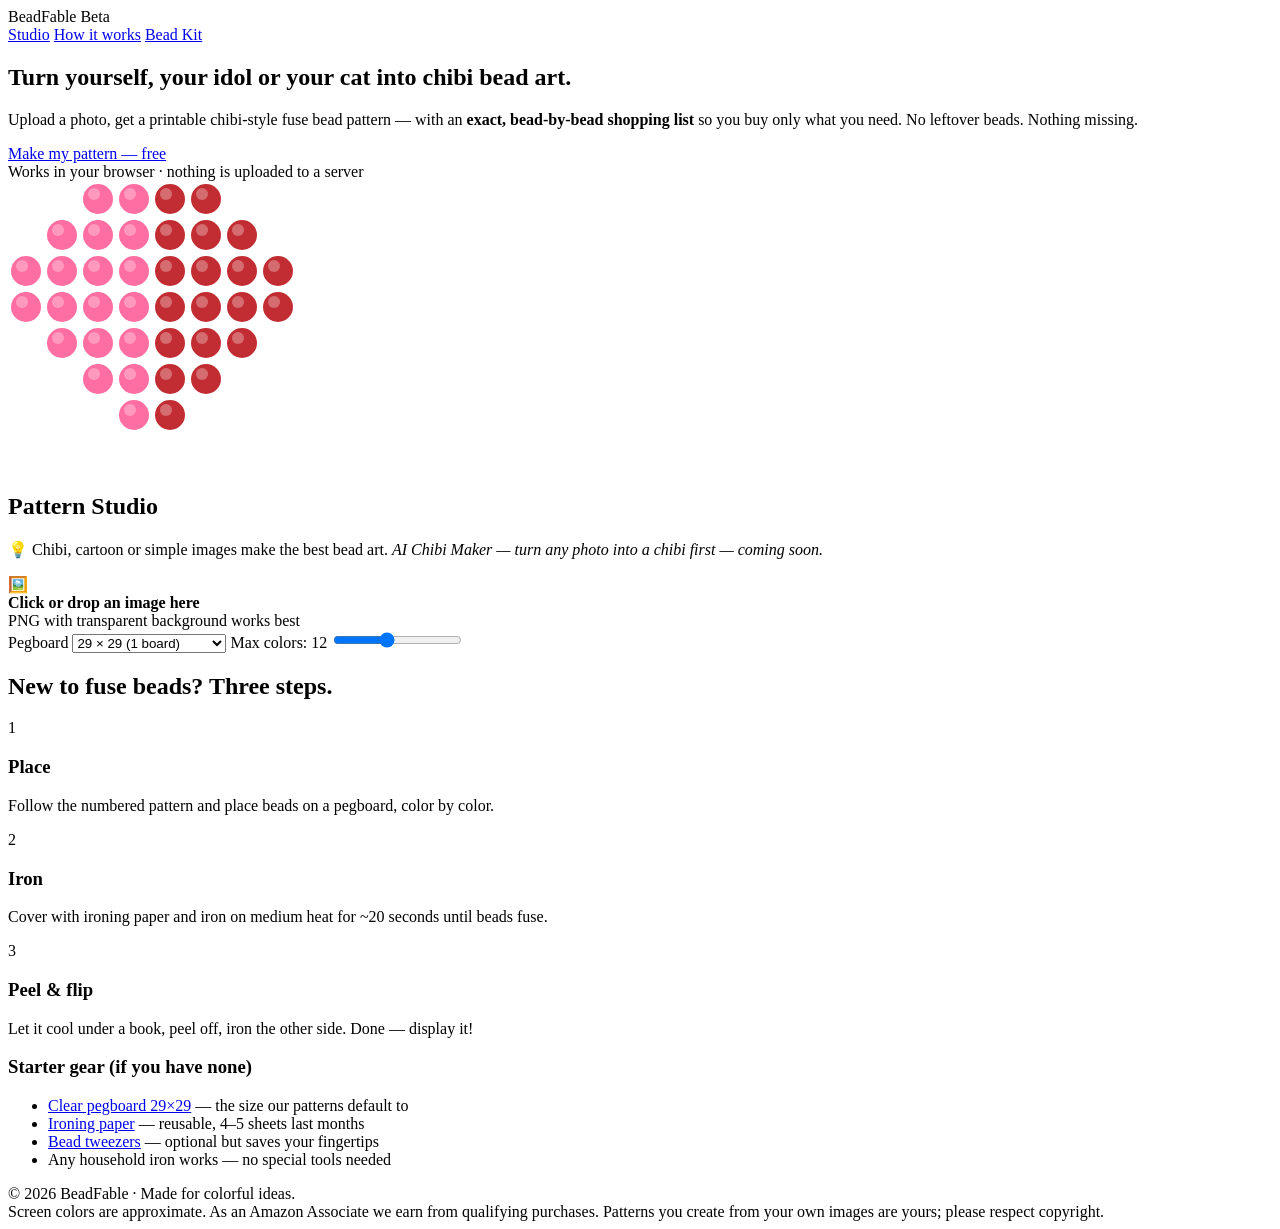
==== public/index.html @ 32c1045c "Add V1 PRD and launch BeadFable pattern studio - docs/PRD-V1.md: converged product requirements from" ====
<!doctype html>
<html lang="en">
<head>
  <meta charset="UTF-8" />
  <meta name="viewport" content="width=device-width, initial-scale=1.0" />
  <title>BeadFable — Turn Anything into Chibi Bead Art</title>
  <meta name="description"
    content="Turn yourself, your idol or your cat into an adorable chibi fuse bead pattern — with an exact, bead-by-bead shopping list. No leftover beads, nothing missing." />
  <link rel="icon" href="data:image/svg+xml,<svg xmlns=%22http://www.w3.org/2000/svg%22 viewBox=%220 0 100 100%22><circle cx=%2250%22 cy=%2250%22 r=%2242%22 fill=%22%23e35d3d%22/><circle cx=%2250%22 cy=%2250%22 r=%2216%22 fill=%22%23fff8f1%22/></svg>" />
  <link rel="stylesheet" href="/styles.css" />
</head>
<body>
  <div class="wrap">
    <header>
      <div class="brand">BeadFable <span class="badge">Beta</span></div>
      <nav>
        <a href="#studio">Studio</a>
        <a href="#how">How it works</a>
        <a href="#kit">Bead Kit</a>
      </nav>
    </header>

    <main>
      <!-- Hero: chibi is the story, per PRD D1 -->
      <section class="hero">
        <div>
          <h1>Turn yourself, your idol or your cat into chibi bead art.</h1>
          <p class="lead">
            Upload a photo, get a printable chibi-style fuse bead pattern —
            with an <strong>exact, bead-by-bead shopping list</strong> so you
            buy only what you need. No leftover beads. Nothing missing.
          </p>
          <a class="button" href="#studio">Make my pattern — free</a>
          <div class="note">Works in your browser · nothing is uploaded to a server</div>
        </div>
        <div class="art" aria-label="Chibi bead pattern preview">
          <canvas id="heroArt" width="288" height="288"></canvas>
        </div>
      </section>

      <!-- Studio -->
      <section id="studio" class="panel">
        <h2>Pattern Studio</h2>
        <p class="hint">
          💡 Chibi, cartoon or simple images make the best bead art.
          <em>AI Chibi Maker — turn any photo into a chibi first — coming soon.</em>
        </p>

        <div id="drop" class="drop">
          <input id="file" type="file" accept="image/*" hidden />
          <div class="drop-inner">
            <div class="drop-icon">🖼️</div>
            <div><strong>Click or drop an image here</strong></div>
            <div class="drop-sub">PNG with transparent background works best</div>
          </div>
        </div>

        <div class="controls">
          <label>
            Pegboard
            <select id="boardSize">
              <option value="29" selected>29 × 29 (1 board)</option>
              <option value="50">50 × 50 (2 × 2 boards)</option>
              <option value="58">58 × 58 (2 × 2 boards)</option>
            </select>
          </label>
          <label>
            Max colors: <span id="maxColorsVal">12</span>
            <input id="maxColors" type="range" min="4" max="24" value="12" />
          </label>
        </div>

        <div id="studioResult" hidden>
          <div class="result-grid">
            <div class="pattern-box">
              <canvas id="patternCanvas"></canvas>
              <div class="actions">
                <button id="downloadBtn" class="button">Download pattern (PNG)</button>
                <button id="printBtn" class="button secondary">Print</button>
              </div>
            </div>

            <div class="bom-box">
              <h3>Your bead list</h3>
              <p id="bomSummary" class="bom-summary"></p>
              <table class="bom">
                <thead>
                  <tr><th>#</th><th></th><th>Color</th><th>Beads</th><th></th></tr>
                </thead>
                <tbody id="bomBody"></tbody>
              </table>

              <div class="kit-cta" id="kit">
                <div class="kit-title">Skip the shopping. Get the exact kit.</div>
                <p>
                  We count out <strong>every single bead</strong> for this pattern,
                  add a pegboard &amp; ironing paper, and ship it to your door.
                </p>
                <button id="preorderBtn" class="button gold">
                  Pre-order this Bead Kit · $19.9
                </button>
                <div class="note">Limited pre-order · ships from US warehouse</div>
              </div>
            </div>
          </div>
        </div>
      </section>

      <!-- How it works / beginner guide -->
      <section id="how" class="panel">
        <h2>New to fuse beads? Three steps.</h2>
        <div class="steps">
          <div class="step">
            <div class="step-num">1</div>
            <h3>Place</h3>
            <p>Follow the numbered pattern and place beads on a pegboard, color by color.</p>
          </div>
          <div class="step">
            <div class="step-num">2</div>
            <h3>Iron</h3>
            <p>Cover with ironing paper and iron on medium heat for ~20 seconds until beads fuse.</p>
          </div>
          <div class="step">
            <div class="step-num">3</div>
            <h3>Peel &amp; flip</h3>
            <p>Let it cool under a book, peel off, iron the other side. Done — display it!</p>
          </div>
        </div>
        <div class="starter">
          <h3>Starter gear (if you have none)</h3>
          <ul>
            <li><a target="_blank" rel="noopener sponsored" href="https://www.amazon.com/s?k=perler+beads+large+pegboard&tag=beadfable-20">Clear pegboard 29×29</a> — the size our patterns default to</li>
            <li><a target="_blank" rel="noopener sponsored" href="https://www.amazon.com/s?k=perler+ironing+paper&tag=beadfable-20">Ironing paper</a> — reusable, 4–5 sheets last months</li>
            <li><a target="_blank" rel="noopener sponsored" href="https://www.amazon.com/s?k=perler+beads+tweezers&tag=beadfable-20">Bead tweezers</a> — optional but saves your fingertips</li>
            <li>Any household iron works — no special tools needed</li>
          </ul>
        </div>
      </section>
    </main>

    <footer>
      <div>© 2026 BeadFable · Made for colorful ideas.</div>
      <div class="fineprint">
        Screen colors are approximate. As an Amazon Associate we earn from qualifying purchases.
        Patterns you create from your own images are yours; please respect copyright.
      </div>
    </footer>
  </div>

  <!-- Pre-order modal -->
  <div id="preorderModal" class="modal" hidden>
    <div class="modal-card">
      <button id="preorderClose" class="modal-close" aria-label="Close">×</button>
      <h3>Pre-order your exact Bead Kit — $19.9</h3>
      <p>Every kit is packed for <em>your</em> pattern:</p>
      <ul>
        <li>✅ Every color, counted to the exact bead (+5% spares)</li>
        <li>✅ Pegboard sized for your pattern</li>
        <li>✅ Ironing paper + printed pattern sheet</li>
      </ul>
      <p>We're taking pre-orders to gauge demand. Reserve yours by email —
        your pattern's bead list is attached automatically. No payment until we confirm.</p>
      <a id="preorderMail" class="button gold" href="#">Reserve my kit by email</a>
    </div>
  </div>

  <script src="/palettes.js"></script>
  <script src="/app.js"></script>
  <script>
    // hero art: a tiny chibi-heart sprite drawn from the real palette
    (function () {
      const M = [
        "..1122..",
        ".111222.",
        "11112222",
        "11112222",
        ".111222.",
        "..1122..",
        "...12...",
        "........"
      ];
      const colors = { 1: "#FF6EA2", 2: "#C22D33" };
      const c = document.getElementById("heroArt");
      const ctx = c.getContext("2d");
      const cell = c.width / 8;
      M.forEach((row, y) => row.split("").forEach((ch, x) => {
        if (ch === ".") return;
        ctx.fillStyle = colors[ch];
        ctx.beginPath();
        ctx.arc(x * cell + cell / 2, y * cell + cell / 2, cell / 2 - 3, 0, Math.PI * 2);
        ctx.fill();
        ctx.fillStyle = "rgba(255,255,255,.3)";
        ctx.beginPath();
        ctx.arc(x * cell + cell / 2 - 4, y * cell + cell / 2 - 5, cell / 6, 0, Math.PI * 2);
        ctx.fill();
      }));
    })();
  </script>
</body>
</html>
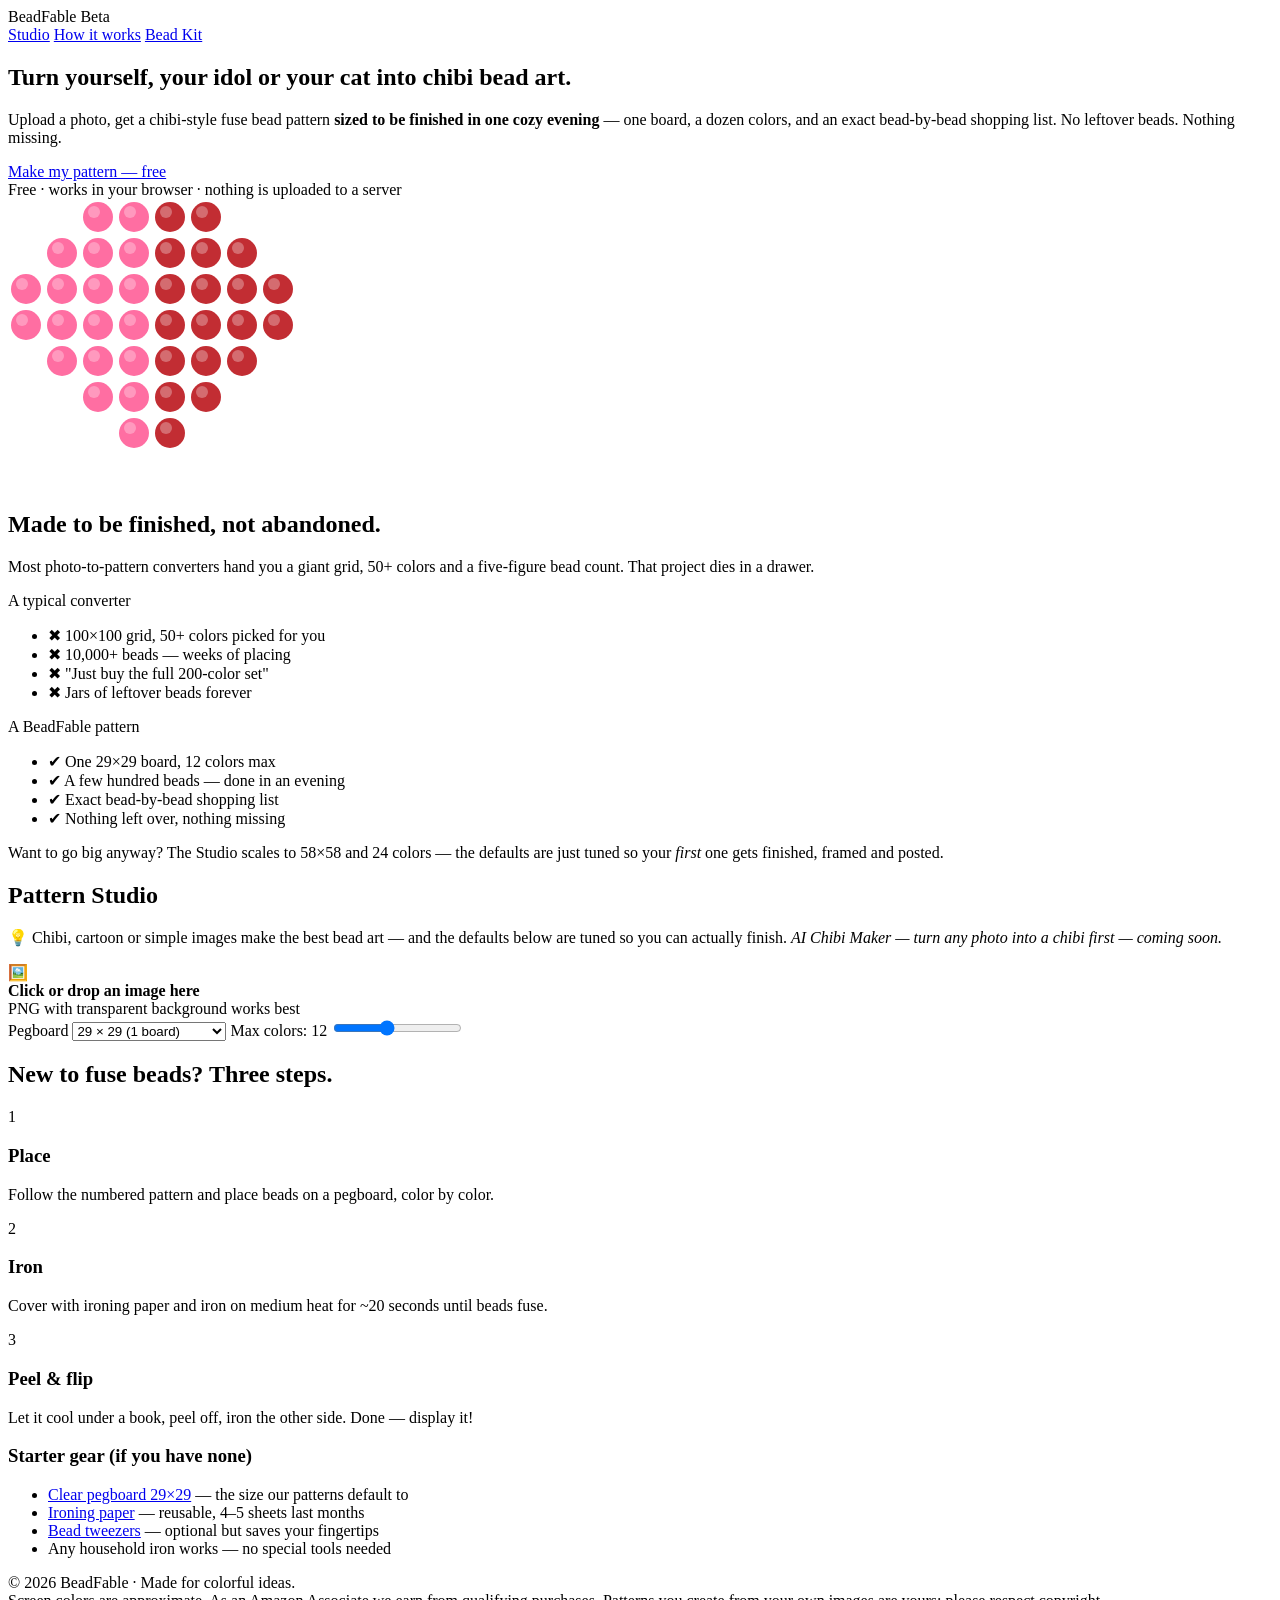
==== commit 4a8fa06d: "Rewrite landing copy around the finishable-pattern contrast - Hero lead: sized to be finished in one" ====
--- a/public/index.html
+++ b/public/index.html
@@ -26,23 +26,59 @@
         <div>
           <h1>Turn yourself, your idol or your cat into chibi bead art.</h1>
           <p class="lead">
-            Upload a photo, get a printable chibi-style fuse bead pattern —
-            with an <strong>exact, bead-by-bead shopping list</strong> so you
-            buy only what you need. No leftover beads. Nothing missing.
+            Upload a photo, get a chibi-style fuse bead pattern
+            <strong>sized to be finished in one cozy evening</strong> —
+            one board, a dozen colors, and an exact bead-by-bead shopping
+            list. No leftover beads. Nothing missing.
           </p>
           <a class="button" href="#studio">Make my pattern — free</a>
-          <div class="note">Works in your browser · nothing is uploaded to a server</div>
+          <div class="note">Free · works in your browser · nothing is uploaded to a server</div>
         </div>
         <div class="art" aria-label="Chibi bead pattern preview">
           <canvas id="heroArt" width="288" height="288"></canvas>
         </div>
+      </section>
+
+      <!-- Why: finishable patterns, not abandoned projects -->
+      <section class="panel">
+        <h2>Made to be finished, not abandoned.</h2>
+        <p class="hint">
+          Most photo-to-pattern converters hand you a giant grid, 50+ colors
+          and a five-figure bead count. That project dies in a drawer.
+        </p>
+        <div class="compare-grid">
+          <div class="compare-card them">
+            <div class="compare-label">A typical converter</div>
+            <ul>
+              <li>✖ 100×100 grid, 50+ colors picked for you</li>
+              <li>✖ 10,000+ beads — weeks of placing</li>
+              <li>✖ "Just buy the full 200-color set"</li>
+              <li>✖ Jars of leftover beads forever</li>
+            </ul>
+          </div>
+          <div class="compare-card us">
+            <div class="compare-label">A BeadFable pattern</div>
+            <ul>
+              <li>✔ One 29×29 board, 12 colors max</li>
+              <li>✔ A few hundred beads — done in an evening</li>
+              <li>✔ Exact bead-by-bead shopping list</li>
+              <li>✔ Nothing left over, nothing missing</li>
+            </ul>
+          </div>
+        </div>
+        <p class="compare-foot">
+          Want to go big anyway? The Studio scales to 58×58 and 24 colors —
+          the defaults are just tuned so your <em>first</em> one gets finished,
+          framed and posted.
+        </p>
       </section>
 
       <!-- Studio -->
       <section id="studio" class="panel">
         <h2>Pattern Studio</h2>
         <p class="hint">
-          💡 Chibi, cartoon or simple images make the best bead art.
+          💡 Chibi, cartoon or simple images make the best bead art — and the
+          defaults below are tuned so you can actually finish.
           <em>AI Chibi Maker — turn any photo into a chibi first — coming soon.</em>
         </p>
 
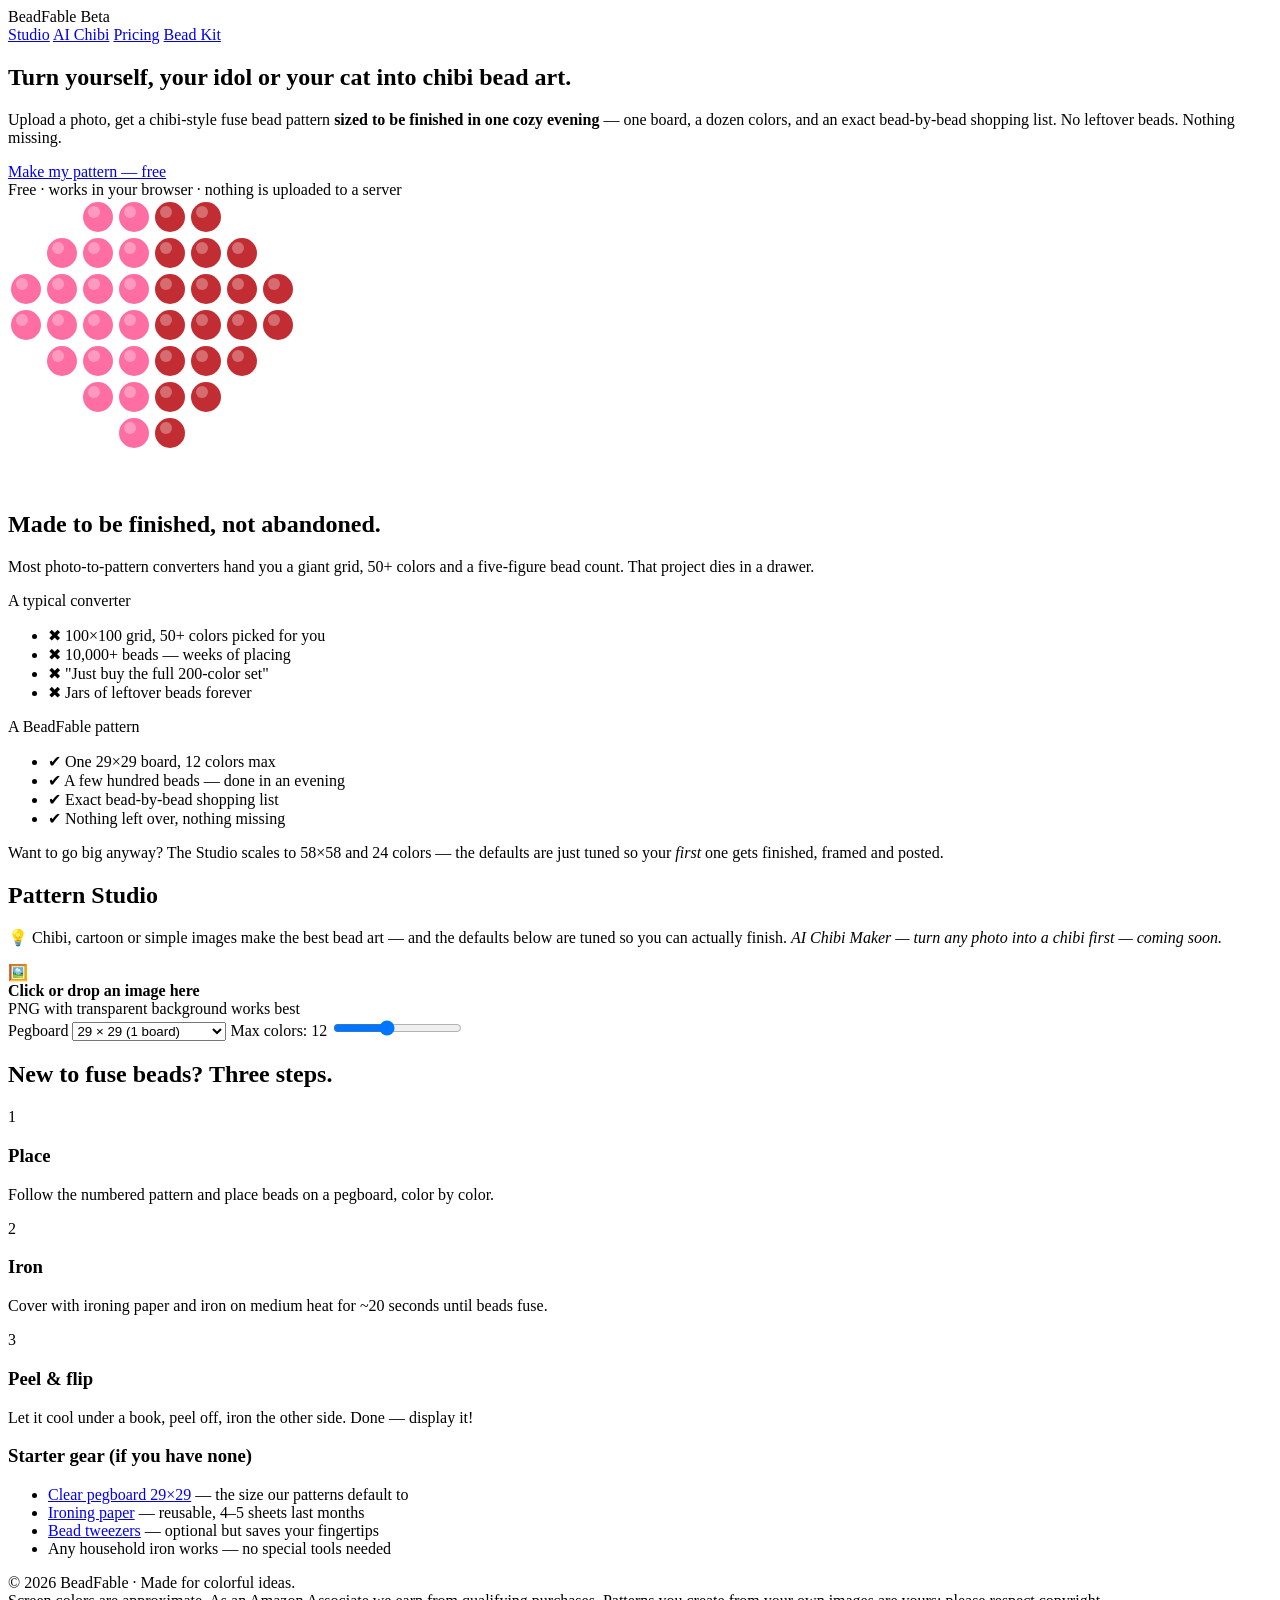
==== commit 69ee869c: "Implement V1.1: AI studio, zero-backend pattern sharing, pricing, API worker - public/engine.js: ext" ====
--- a/public/index.html
+++ b/public/index.html
@@ -15,7 +15,8 @@
       <div class="brand">BeadFable <span class="badge">Beta</span></div>
       <nav>
         <a href="#studio">Studio</a>
-        <a href="#how">How it works</a>
+        <a href="/ai">AI Chibi</a>
+        <a href="/pricing">Pricing</a>
         <a href="#kit">Bead Kit</a>
       </nav>
     </header>
@@ -113,7 +114,10 @@
               <div class="actions">
                 <button id="downloadBtn" class="button">Download pattern (PNG)</button>
                 <button id="printBtn" class="button secondary">Print</button>
+                <button id="shareBtn" class="button secondary">Copy share link</button>
               </div>
+              <input id="shareUrl" class="share-url" readonly hidden
+                aria-label="Shareable pattern link" />
             </div>
 
             <div class="bom-box">
@@ -200,7 +204,9 @@
     </div>
   </div>
 
+  <script src="/config.js"></script>
   <script src="/palettes.js"></script>
+  <script src="/engine.js"></script>
   <script src="/app.js"></script>
   <script>
     // hero art: a tiny chibi-heart sprite drawn from the real palette
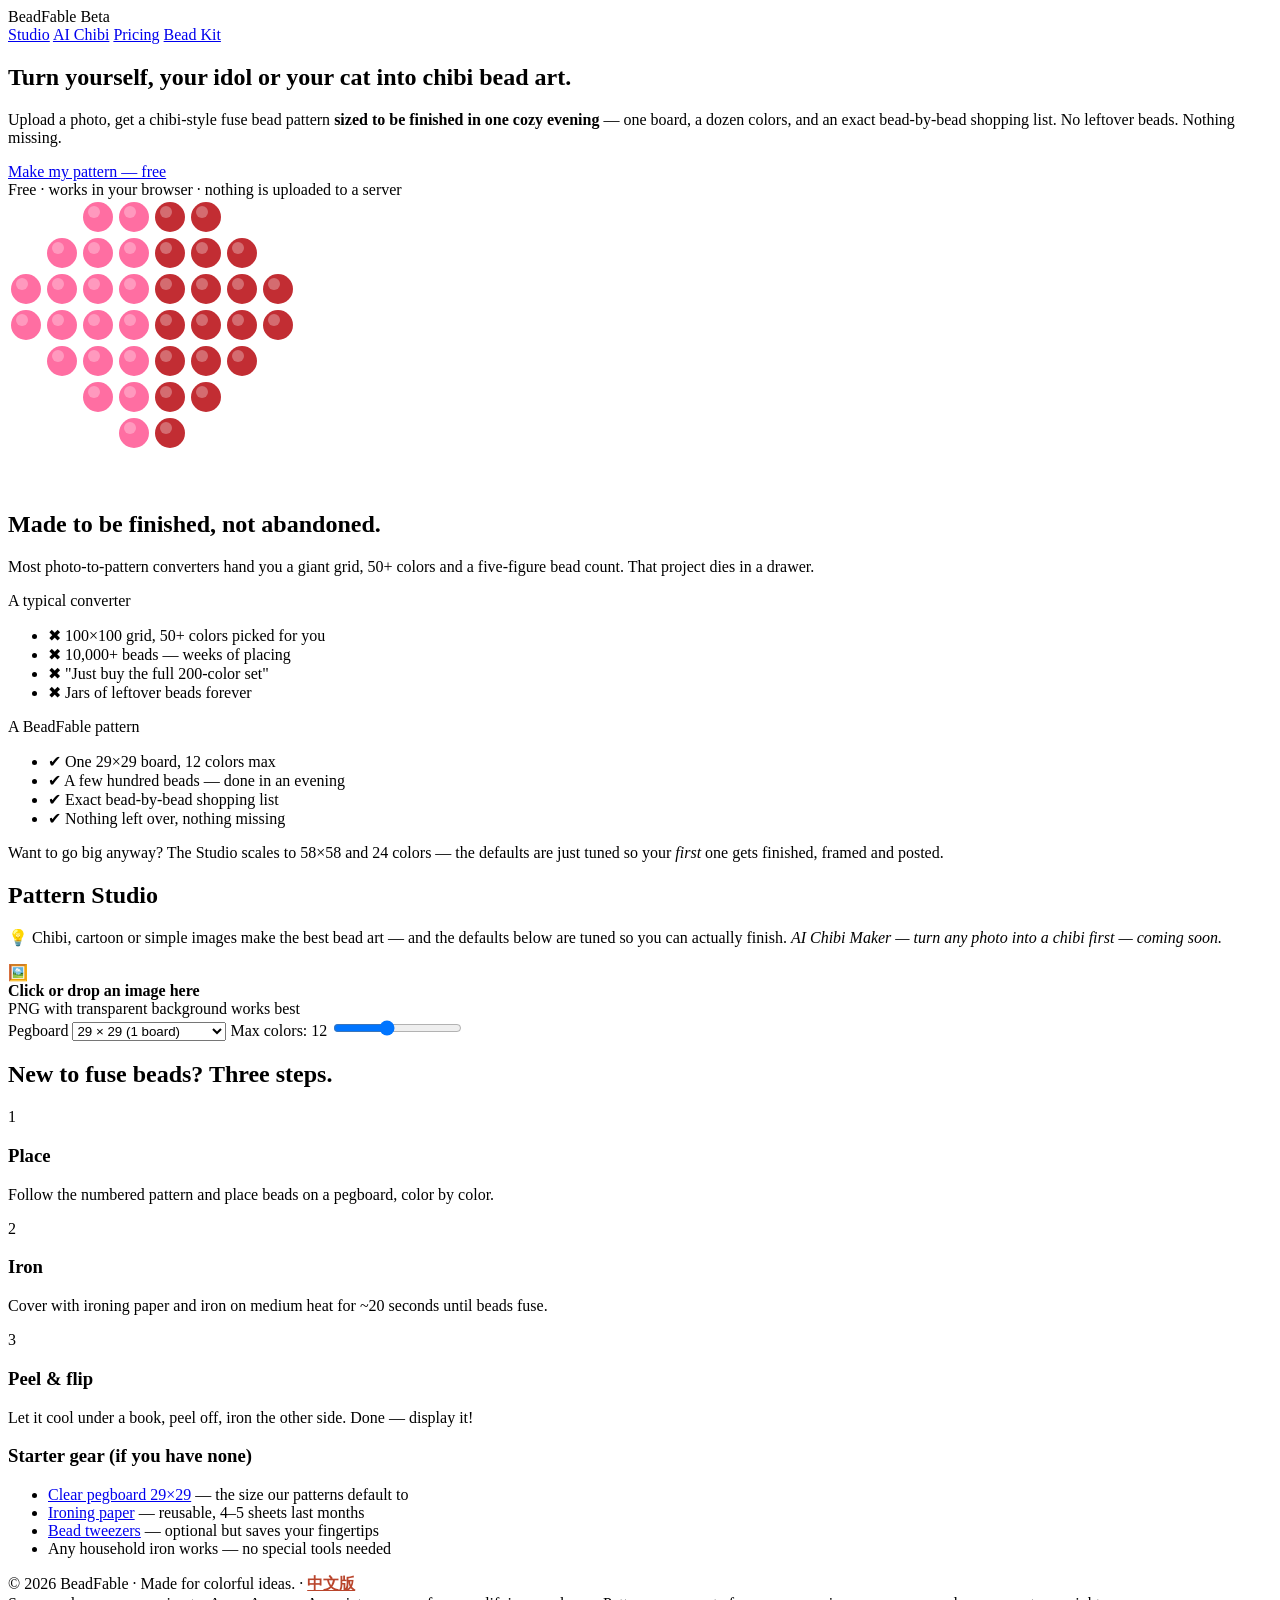
==== commit bf434c8c: "Add Chinese mobile H5 at /zh/ - public/zh/: mobile-first Chinese single-page (拼豆物语) reusing the   sh" ====
--- a/public/index.html
+++ b/public/index.html
@@ -6,6 +6,14 @@
   <title>BeadFable — Turn Anything into Chibi Bead Art</title>
   <meta name="description"
     content="Turn yourself, your idol or your cat into an adorable chibi fuse bead pattern — with an exact, bead-by-bead shopping list. No leftover beads, nothing missing." />
+  <link rel="canonical" href="https://beadfable.com/" />
+  <meta property="og:type" content="website" />
+  <meta property="og:site_name" content="BeadFable" />
+  <meta property="og:title" content="BeadFable — Turn Anything into Chibi Bead Art" />
+  <meta property="og:description" content="Chibi fuse bead patterns with an exact bead-by-bead shopping list. Finished in one evening." />
+  <meta property="og:url" content="https://beadfable.com/" />
+  <meta property="og:image" content="https://beadfable.com/og.png" />
+  <meta name="twitter:card" content="summary_large_image" />
   <link rel="icon" href="data:image/svg+xml,<svg xmlns=%22http://www.w3.org/2000/svg%22 viewBox=%220 0 100 100%22><circle cx=%2250%22 cy=%2250%22 r=%2242%22 fill=%22%23e35d3d%22/><circle cx=%2250%22 cy=%2250%22 r=%2216%22 fill=%22%23fff8f1%22/></svg>" />
   <link rel="stylesheet" href="/styles.css" />
 </head>
@@ -115,6 +123,7 @@
                 <button id="downloadBtn" class="button">Download pattern (PNG)</button>
                 <button id="printBtn" class="button secondary">Print</button>
                 <button id="shareBtn" class="button secondary">Copy share link</button>
+                <button id="mirrorBtn" class="button secondary" title="Iron the back — the front will match the original">Mirrored PNG</button>
               </div>
               <input id="shareUrl" class="share-url" readonly hidden
                 aria-label="Shareable pattern link" />
@@ -179,7 +188,7 @@
     </main>
 
     <footer>
-      <div>© 2026 BeadFable · Made for colorful ideas.</div>
+      <div>© 2026 BeadFable · Made for colorful ideas. · <a href="/zh/" style="color:#b9452c;font-weight:700;">中文版</a></div>
       <div class="fineprint">
         Screen colors are approximate. As an Amazon Associate we earn from qualifying purchases.
         Patterns you create from your own images are yours; please respect copyright.
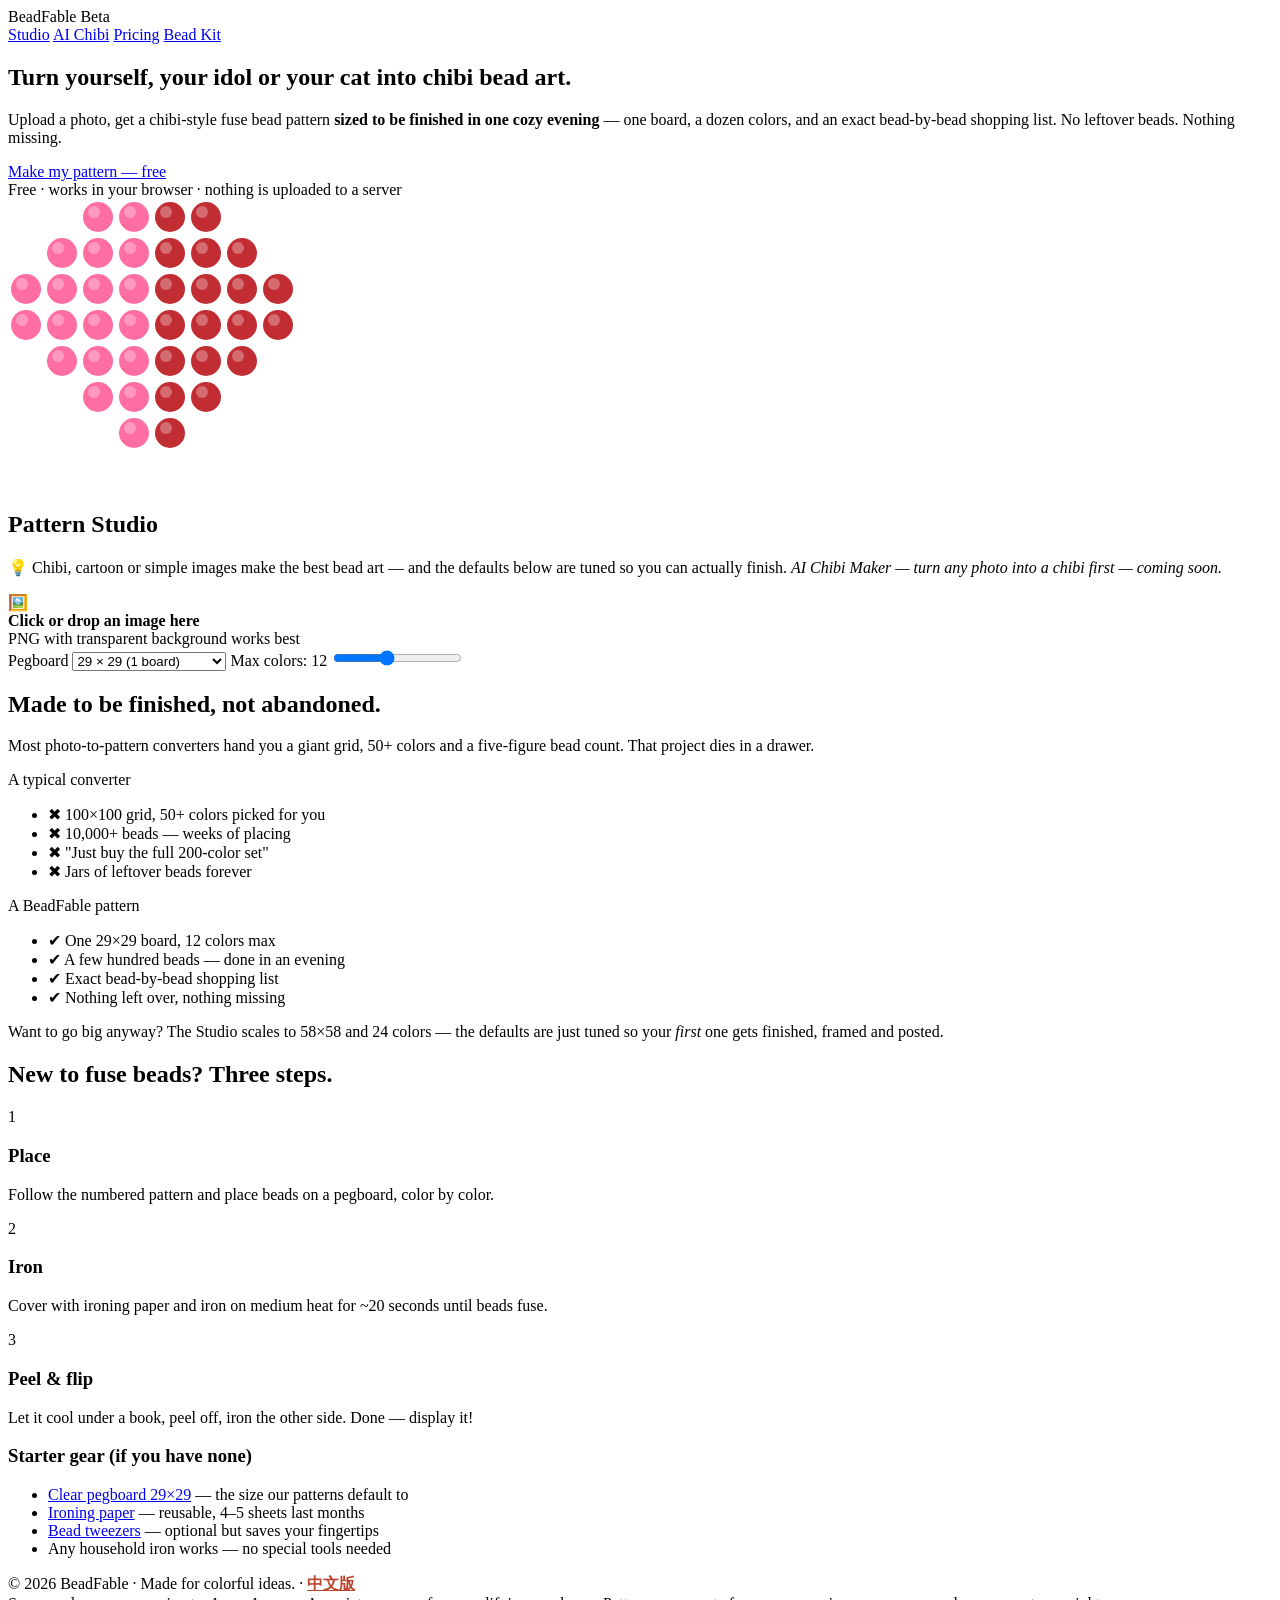
==== commit 8fae76aa: "Move Pattern Studio directly below the hero First-visit feedback: with hero + comparison stacked fir" ====
--- a/public/index.html
+++ b/public/index.html
@@ -48,6 +48,79 @@
         </div>
       </section>
 
+      <!-- Studio -->
+      <section id="studio" class="panel">
+        <h2>Pattern Studio</h2>
+        <p class="hint">
+          💡 Chibi, cartoon or simple images make the best bead art — and the
+          defaults below are tuned so you can actually finish.
+          <em>AI Chibi Maker — turn any photo into a chibi first — coming soon.</em>
+        </p>
+
+        <div id="drop" class="drop">
+          <input id="file" type="file" accept="image/*" hidden />
+          <div class="drop-inner">
+            <div class="drop-icon">🖼️</div>
+            <div><strong>Click or drop an image here</strong></div>
+            <div class="drop-sub">PNG with transparent background works best</div>
+          </div>
+        </div>
+
+        <div class="controls">
+          <label>
+            Pegboard
+            <select id="boardSize">
+              <option value="29" selected>29 × 29 (1 board)</option>
+              <option value="50">50 × 50 (2 × 2 boards)</option>
+              <option value="58">58 × 58 (2 × 2 boards)</option>
+            </select>
+          </label>
+          <label>
+            Max colors: <span id="maxColorsVal">12</span>
+            <input id="maxColors" type="range" min="4" max="24" value="12" />
+          </label>
+        </div>
+
+        <div id="studioResult" hidden>
+          <div class="result-grid">
+            <div class="pattern-box">
+              <canvas id="patternCanvas"></canvas>
+              <div class="actions">
+                <button id="downloadBtn" class="button">Download pattern (PNG)</button>
+                <button id="printBtn" class="button secondary">Print</button>
+                <button id="shareBtn" class="button secondary">Copy share link</button>
+                <button id="mirrorBtn" class="button secondary" title="Iron the back — the front will match the original">Mirrored PNG</button>
+              </div>
+              <input id="shareUrl" class="share-url" readonly hidden
+                aria-label="Shareable pattern link" />
+            </div>
+
+            <div class="bom-box">
+              <h3>Your bead list</h3>
+              <p id="bomSummary" class="bom-summary"></p>
+              <table class="bom">
+                <thead>
+                  <tr><th>#</th><th></th><th>Color</th><th>Beads</th><th></th></tr>
+                </thead>
+                <tbody id="bomBody"></tbody>
+              </table>
+
+              <div class="kit-cta" id="kit">
+                <div class="kit-title">Skip the shopping. Get the exact kit.</div>
+                <p>
+                  We count out <strong>every single bead</strong> for this pattern,
+                  add a pegboard &amp; ironing paper, and ship it to your door.
+                </p>
+                <button id="preorderBtn" class="button gold">
+                  Pre-order this Bead Kit · $19.9
+                </button>
+                <div class="note">Limited pre-order · ships from US warehouse</div>
+              </div>
+            </div>
+          </div>
+        </div>
+      </section>
+
       <!-- Why: finishable patterns, not abandoned projects -->
       <section class="panel">
         <h2>Made to be finished, not abandoned.</h2>
@@ -80,79 +153,6 @@
           the defaults are just tuned so your <em>first</em> one gets finished,
           framed and posted.
         </p>
-      </section>
-
-      <!-- Studio -->
-      <section id="studio" class="panel">
-        <h2>Pattern Studio</h2>
-        <p class="hint">
-          💡 Chibi, cartoon or simple images make the best bead art — and the
-          defaults below are tuned so you can actually finish.
-          <em>AI Chibi Maker — turn any photo into a chibi first — coming soon.</em>
-        </p>
-
-        <div id="drop" class="drop">
-          <input id="file" type="file" accept="image/*" hidden />
-          <div class="drop-inner">
-            <div class="drop-icon">🖼️</div>
-            <div><strong>Click or drop an image here</strong></div>
-            <div class="drop-sub">PNG with transparent background works best</div>
-          </div>
-        </div>
-
-        <div class="controls">
-          <label>
-            Pegboard
-            <select id="boardSize">
-              <option value="29" selected>29 × 29 (1 board)</option>
-              <option value="50">50 × 50 (2 × 2 boards)</option>
-              <option value="58">58 × 58 (2 × 2 boards)</option>
-            </select>
-          </label>
-          <label>
-            Max colors: <span id="maxColorsVal">12</span>
-            <input id="maxColors" type="range" min="4" max="24" value="12" />
-          </label>
-        </div>
-
-        <div id="studioResult" hidden>
-          <div class="result-grid">
-            <div class="pattern-box">
-              <canvas id="patternCanvas"></canvas>
-              <div class="actions">
-                <button id="downloadBtn" class="button">Download pattern (PNG)</button>
-                <button id="printBtn" class="button secondary">Print</button>
-                <button id="shareBtn" class="button secondary">Copy share link</button>
-                <button id="mirrorBtn" class="button secondary" title="Iron the back — the front will match the original">Mirrored PNG</button>
-              </div>
-              <input id="shareUrl" class="share-url" readonly hidden
-                aria-label="Shareable pattern link" />
-            </div>
-
-            <div class="bom-box">
-              <h3>Your bead list</h3>
-              <p id="bomSummary" class="bom-summary"></p>
-              <table class="bom">
-                <thead>
-                  <tr><th>#</th><th></th><th>Color</th><th>Beads</th><th></th></tr>
-                </thead>
-                <tbody id="bomBody"></tbody>
-              </table>
-
-              <div class="kit-cta" id="kit">
-                <div class="kit-title">Skip the shopping. Get the exact kit.</div>
-                <p>
-                  We count out <strong>every single bead</strong> for this pattern,
-                  add a pegboard &amp; ironing paper, and ship it to your door.
-                </p>
-                <button id="preorderBtn" class="button gold">
-                  Pre-order this Bead Kit · $19.9
-                </button>
-                <div class="note">Limited pre-order · ships from US warehouse</div>
-              </div>
-            </div>
-          </div>
-        </div>
       </section>
 
       <!-- How it works / beginner guide -->
